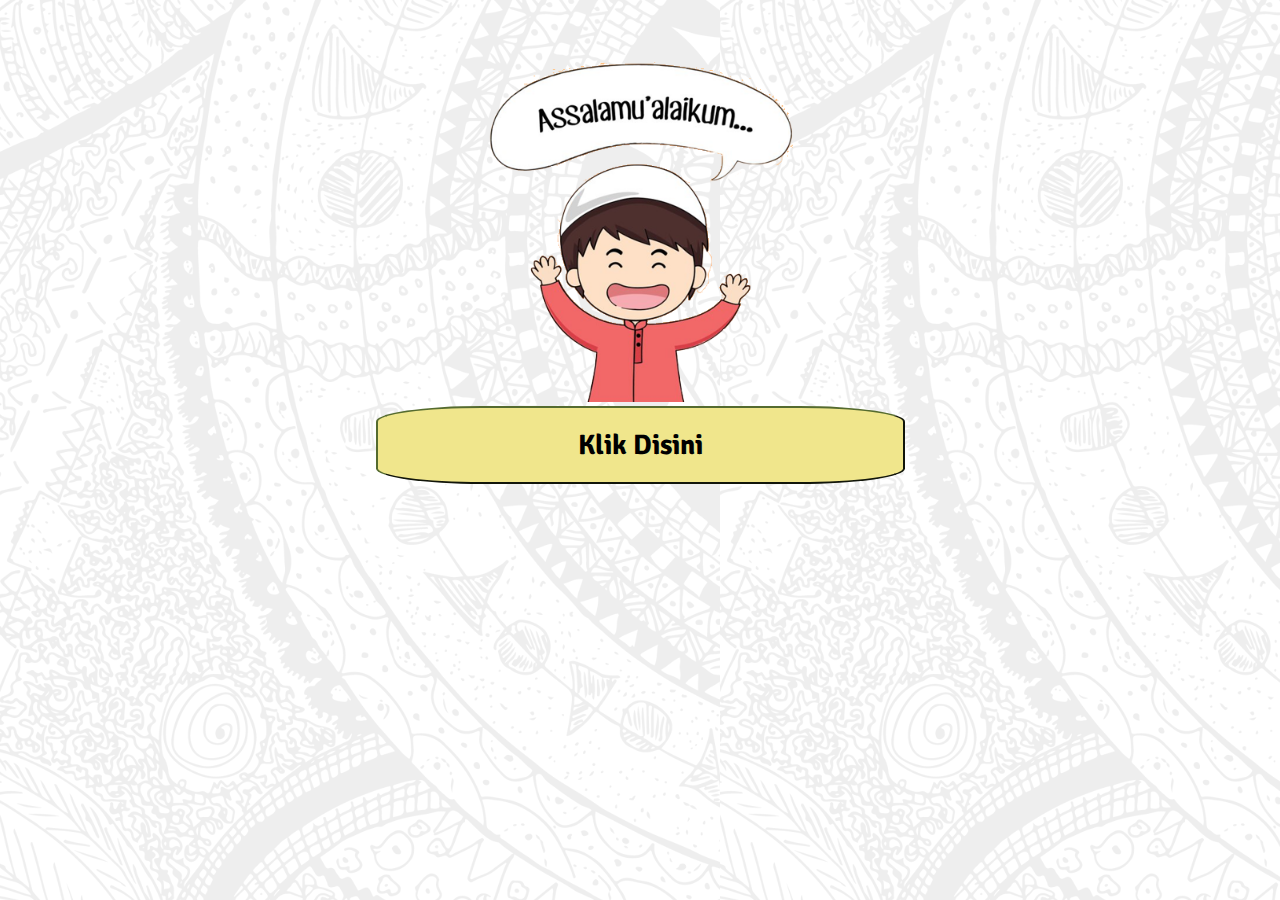
==== index.html @ 3cd57eff "up" ====
<!DOCTYPE html>
<html lang="en">
    <head>
        <meta charset="UTF-8" />
        <meta http-equiv="X-UA-Compatible" content="IE=edge" />
        <meta name="viewport" content="width=device-width, initial-scale=1.0" />
        <title>Undangan-Fajar</title>
        <link rel="stylesheet" href="style.css"/>
        <script src="jquery.js"></script>
    </head>
    <body>
        <center>
            <img class="kartun" src="kartun.png" alt="kartun-salam" width="400px">
            <div class="btn">
                <button><a href="undangan.html">Klik Disini</a></button>
            </div>
        </center>
    </body>
</html>
---- style.css ----
@import url('https://fonts.googleapis.com/css2?family=Signika&display=swap');
@import url('https://fonts.googleapis.com/css2?family=Carter+One&display=swap');
@import url('https://fonts.googleapis.com/css2?family=Yanone+Kaffeesatz&display=swap');


@media screen and (min-width: 480px) {
    body {
        background-image: url("bg.png");
    }
    .kartun{
        padding-top: 50px;
    }
    .btn{
        padding: 0 100px 0 100px;
    }
    button{
        background-color: khaki;
        padding: 20px 200px 20px 200px;
        font-family: 'Signika', sans-serif;
        font-weight: bold;
        font-size: 28px;
        border-color: darkolivegreen;
        border-radius: 20%;
    }
    button:hover{
        background-color: darkkhaki;
    }
    button a{
        text-decoration: none;
        color: black;
    }
    .judul{
        width: 70%;
    }
    .card-header{
        height: auto;
        padding-top: 70px;
    }
    main{
        padding-top: 50px;
    }
    .card-main{
        border-top: 5px;
        border-top-style: dashed;
        border-top-color: rgb(74, 74, 73);
    }
    .card-main p{
        padding: 20px;
        text-align: center;
        font-family: 'Signika', sans-serif;
        font-weight: bold;
        color: whitesmoke;
    }
    .main-teks{
        height: auto;
        background-color: rgb(74, 74, 73);
    }
    .card-denah{
        border-top: 5px;
        border-top-style: dashed;
        border-top-color: rgb(74, 74, 73);
    }
    .denah{
        height: auto;
    }
    .denah h2{
        padding: 20px 0 10px 0;
        text-align: center;
        font-family: 'Signika', sans-serif;
        font-weight: bold;
        background-color: rgb(74, 74, 73);
        color: whitesmoke;
    }
    .denah img{
        width: 500px;
        border-color: rgb(74, 74, 73);
        border-style: solid;
        border-width: 75px;
    }
    .link{
        padding-top: 17px;
    }
    .denah-link{
        padding: 20px;
        background-color: rgb(74, 74, 73);
        color: whitesmoke;
        font-family: 'Signika', sans-serif;
    }
    .denah-link a{
        color: whitesmoke;
    }
    footer{
        padding-top: 30px;
    }
    .card-footer{
        border-top: 5px;
        border-top-style: dashed;
        border-top-color: rgb(74, 74, 73);
    }
    .card-footer img{
        padding: 20px 20px 0 20px;
    }
    .card-footer p{
        padding: 0 20px 20px 20px;
        text-align: center;
        font-family: 'Carter One', cursive;
        color: white;
    }
    .footer-teks{
        height: auto;
        background-color: rgb(74, 74, 73);
    }
    .foto-bg{
        padding-top: 50px;
        width: 500px;
        height: 500px;
        background-color: rgb(74, 74, 73);
        border-radius: 100%;
    }
    .card-nama{
        background-color: rgb(74, 74, 73);
        width: 500px;
        height: 50px;
        padding: 30px;
        font-size: 32px;
    }
    .nama{
        background-color: rgb(74, 74, 73);
        padding-top: 3px;
        padding-bottom: 13px;
        padding-right: 20px;
        padding-left: 20px;
    }
    .lanjut a{
        text-decoration: none;
        color: darkkhaki;
        font-size: 32px;
    }
    label{
        text-align: center;
        font-family: 'Yanone Kaffeesatz', sans-serif;
        color: white;
        font-size: 20px;
    }
    .card-form{
        padding-bottom: 30px;
    }
    .card-lanjut{
        border-top: 5px;
        border-top-style: dashed;
        border-top-color: rgb(74, 74, 73);
    }
    .card-lanjut p{
        padding: 20px 20px 0 20px;
        text-align: center;
        font-family: 'Signika', sans-serif;
        font-weight: bold;
        color: whitesmoke;
    }
    .card-pesan{
        padding-top: 100px;
        border-top: 5px;
        border-top-style: dashed;
        border-top-color: rgb(74, 74, 73);
    }
    .c-pesan{
        height: auto;
        background-color: darkkhaki;
    }
    .c-pesan h2{
        padding: 20px 0 10px 0;
        text-align: center;
        font-family: 'Signika', sans-serif;
        font-weight: bold;
        background-color: rgb(74, 74, 73);
        color: whitesmoke;
    }
    .pengirim{
        width: 300px;
        height: 30px;
    }
    .pesan{
        width: 300px;
        height: 70px;
    }
    .main-lanjut{
        height: auto;
        background-color: rgb(74, 74, 73);
    }
    .button-batal{
        background: darkkhaki;
        color: black;
        font-size: 11pt;
        font-weight: 700;
        width: 100%;
        border: 5px;
        border-radius: 20%;
        padding: 10px 50px;
        text-decoration: none;
    }
    
    .button-batal:hover{
        background-color: khaki;
        text-decoration: none;
        color: black;
    }
    
    .button-kirim{
        background: darkkhaki;
        color: black;
        font-size: 11pt;
        font-weight: 700;
        width: 100%;
        border: 5px;
        border-radius: 20%;
        padding: 10px 50px;
        text-decoration: none;
    }
    
    .button-kirim:hover{
        background-color: khaki;
    }
    .awal{
        padding-right: 30px;
    }
}
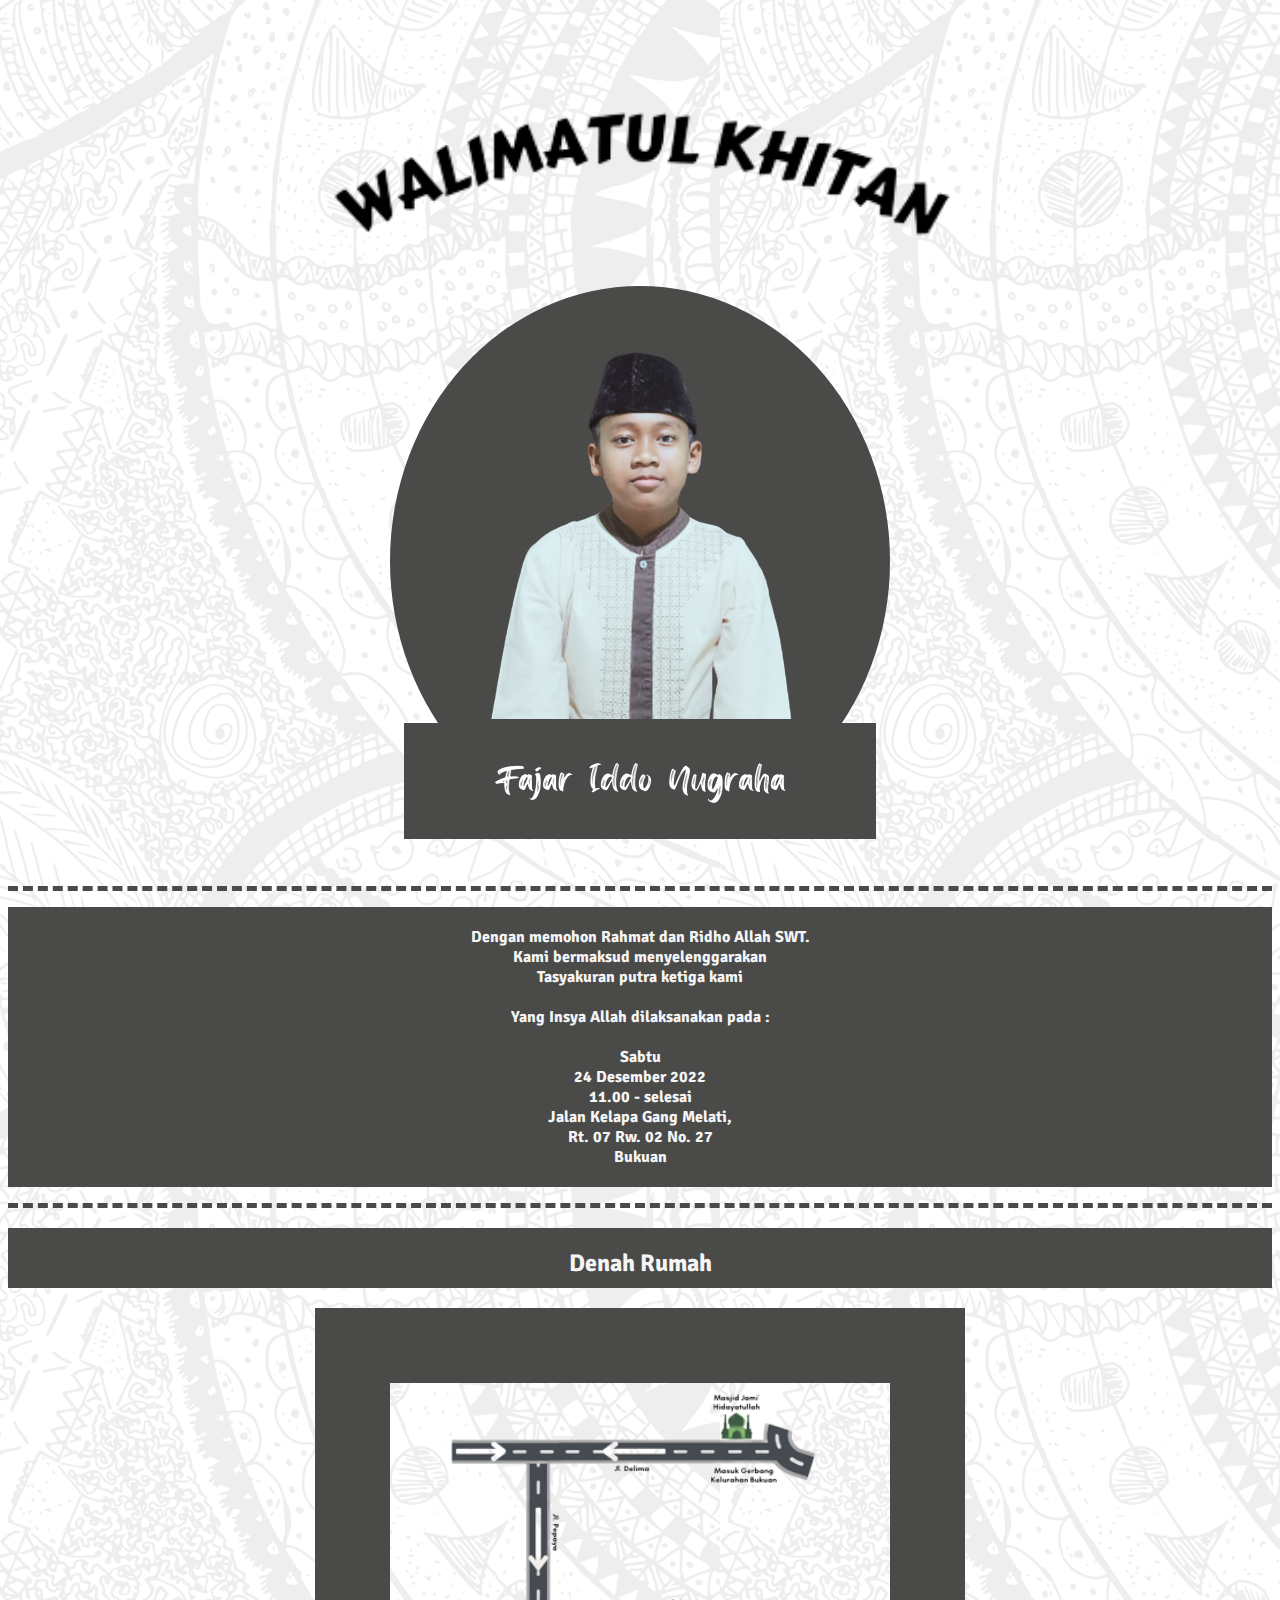
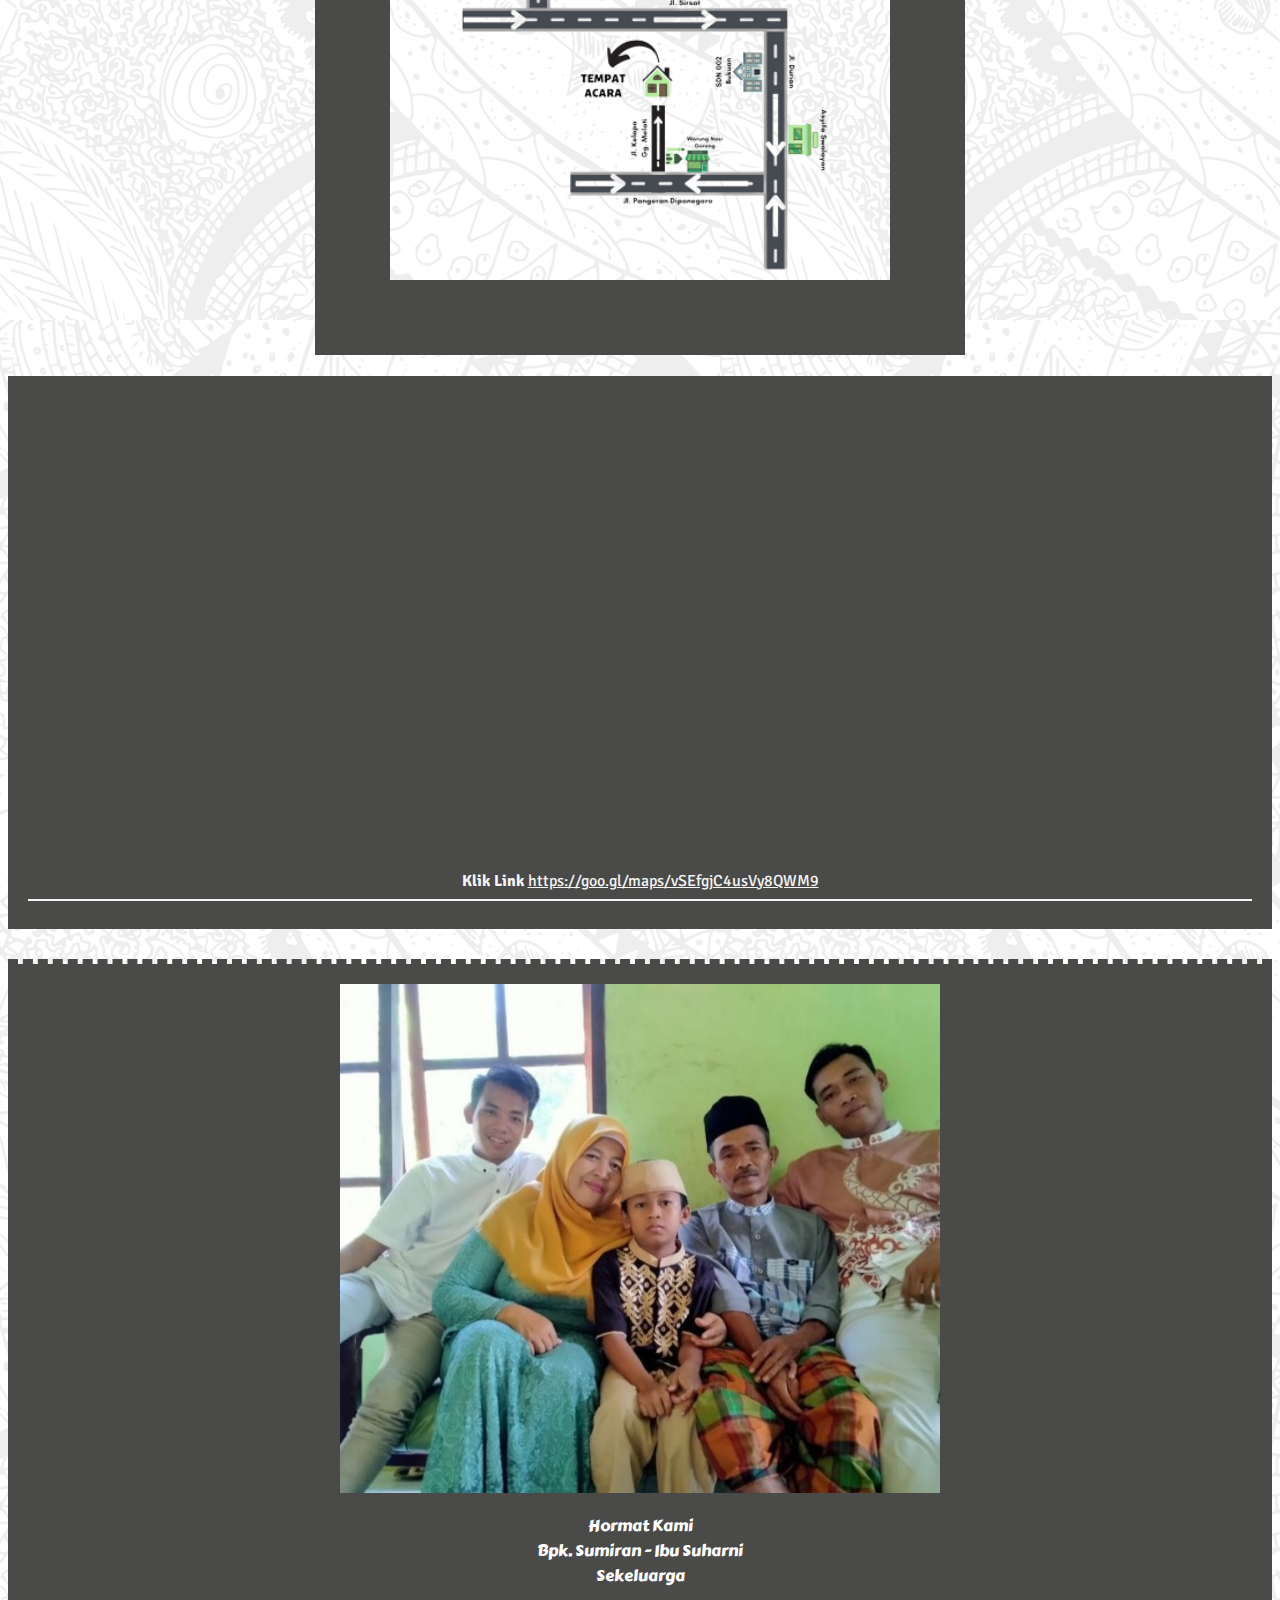
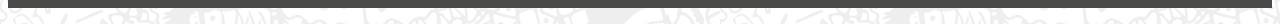
==== commit 027a4676: "baru" ====
--- a/index.html
+++ b/index.html
@@ -7,13 +7,206 @@
         <title>Undangan-Fajar</title>
         <link rel="stylesheet" href="style.css"/>
         <script src="jquery.js"></script>
+        <style> 
+            @import url('https://fonts.googleapis.com/css2?family=Signika&display=swap');
+            @import url('https://fonts.googleapis.com/css2?family=Carter+One&display=swap');
+            @import url('https://fonts.googleapis.com/css2?family=Yanone+Kaffeesatz&display=swap');
+
+
+            @media screen and (min-width: 480px) {
+                body {
+                    background-image: url("bg.png");
+                }
+                .kartun{
+                    padding-top: 50px;
+                }
+                .btn{
+                    padding: 0 100px 0 100px;
+                }
+                button{
+                    background-color: khaki;
+                    padding: 20px 200px 20px 200px;
+                    font-family: 'Signika', sans-serif;
+                    font-weight: bold;
+                    font-size: 28px;
+                    border-color: darkolivegreen;
+                    border-radius: 20%;
+                }
+                button:hover{
+                    background-color: darkkhaki;
+                }
+                button a{
+                    text-decoration: none;
+                    color: black;
+                }
+                .judul{
+                    width: 70%;
+                }
+                .card-header{
+                    height: auto;
+                    padding-top: 70px;
+                }
+                main{
+                    padding-top: 50px;
+                }
+                .card-main{
+                    border-top: 5px;
+                    border-top-style: dashed;
+                    border-top-color: rgb(74, 74, 73);
+                }
+                .card-main p{
+                    padding: 20px;
+                    text-align: center;
+                    font-family: 'Signika', sans-serif;
+                    font-weight: bold;
+                    color: whitesmoke;
+                }
+                .main-teks{
+                    height: auto;
+                    background-color: rgb(74, 74, 73);
+                }
+                .card-denah{
+                    border-top: 5px;
+                    border-top-style: dashed;
+                    border-top-color: rgb(74, 74, 73);
+                }
+                .denah{
+                    height: auto;
+                }
+                .denah h2{
+                    padding: 20px 0 10px 0;
+                    text-align: center;
+                    font-family: 'Signika', sans-serif;
+                    font-weight: bold;
+                    background-color: rgb(74, 74, 73);
+                    color: whitesmoke;
+                }
+                .denah img{
+                    width: 500px;
+                    border-color: rgb(74, 74, 73);
+                    border-style: solid;
+                    border-width: 75px;
+                }
+                .link{
+                    padding-top: 17px;
+                }
+                .denah-link{
+                    padding: 20px;
+                    background-color: rgb(74, 74, 73);
+                    color: whitesmoke;
+                    font-family: 'Signika', sans-serif;
+                }
+                .denah-link a{
+                    color: whitesmoke;
+                }
+                footer{
+                    padding-top: 30px;
+                }
+                .card-footer{
+                    border-top: 5px;
+                    border-top-style: dashed;
+                    border-top-color: rgb(74, 74, 73);
+                }
+                .card-footer img{
+                    padding: 20px 20px 0 20px;
+                }
+                .card-footer p{
+                    padding: 0 20px 20px 20px;
+                    text-align: center;
+                    font-family: 'Carter One', cursive;
+                    color: white;
+                }
+                .footer-teks{
+                    height: auto;
+                    background-color: rgb(74, 74, 73);
+                }
+                .foto-bg{
+                    padding-top: 50px;
+                    width: 500px;
+                    height: 500px;
+                    background-color: rgb(74, 74, 73);
+                    border-radius: 100%;
+                }
+                .card-nama{
+                    background-color: rgb(74, 74, 73);
+                    width: 500px;
+                    height: 50px;
+                    padding: 30px;
+                    font-size: 32px;
+                }
+                .nama{
+                    background-color: rgb(74, 74, 73);
+                    padding-top: 3px;
+                    padding-bottom: 13px;
+                    padding-right: 20px;
+                    padding-left: 20px;
+                }
+            }
+        </style>
     </head>
     <body>
-        <center>
-            <img class="kartun" src="kartun.png" alt="kartun-salam" width="400px">
-            <div class="btn">
-                <button><a href="undangan.html">Klik Disini</a></button>
+        <audio autoplay>
+            <source src="lagu.mp3" type="audio/mpeg">
+        </audio>
+        <header id="header">
+            <center>
+                <div class="card-header">
+                <center>
+                    <img class="judul" src="judul.png" alt="judul" />
+                    <div class="foto-bg">
+                        <img src="fajar.png" alt="foto-fajar" />
+                        <img class="nama" src="nama.png" alt="nama" />
+                    </div>
+                </center>
+                </div>
+            </center>
+        </header>
+        <main id="main">
+            <center>
+            <div class="card-main">
+                <div class="main-teks">
+                    <p>
+                        Dengan memohon Rahmat dan Ridho Allah SWT.<br>
+                        Kami bermaksud menyelenggarakan<br>
+                        Tasyakuran putra ketiga kami<br><br>
+                        Yang Insya Allah dilaksanakan pada :<br><br>
+                        Sabtu<br>
+                        24 Desember 2022<br>
+                        11.00 - selesai<br>
+                        Jalan Kelapa Gang Melati,<br>
+                        Rt. 07   Rw. 02   No. 27<br>
+                        Bukuan<br>
+                    </p>
+                </div>
+                <div class="card-denah">
+                    <div class="denah">
+                        <h2>Denah Rumah</h2>
+                        <img src="denah.png" alt="denah">
+                        <div class="link">
+                            <div class="denah-link">
+                                <iframe src="https://www.google.com/maps/embed?pb=!1m14!1m12!1m3!1d397.18562114771447!2d117.19816436782314!3d-0.5743486828100226!2m3!1f0!2f0!3f0!3m2!1i1024!2i768!4f13.1!5e0!3m2!1sid!2sid!4v1670764658462!5m2!1sid!2sid" width="600" height="450" style="border:0;" allowfullscreen="" loading="lazy" referrerpolicy="no-referrer-when-downgrade"></iframe><br><br>
+                                <strong>Klik Link</strong>
+                                <a href="https://goo.gl/maps/vSEfgjC4usVy8QWM9">https://goo.gl/maps/vSEfgjC4usVy8QWM9</a><hr color="whitesmoke">
+                            </div>
+                        </div>
+                    </div>
+                </div>
             </div>
-        </center>
+            </center>
+        </main>
+        <footer id="footer">
+            <center>
+                <div class="card-footer">
+                    <div class="footer-teks">
+                        <img src="fk.jpg" alt="foto-keluarga" width="600px">
+                        <p>
+                            Hormat Kami<br>
+                            Bpk. Sumiran - Ibu Suharni<br>
+                            Sekeluarga
+                        </p>
+                    </div>
+                </div>
+            </center>
+        </footer>
     </body>
 </html>
